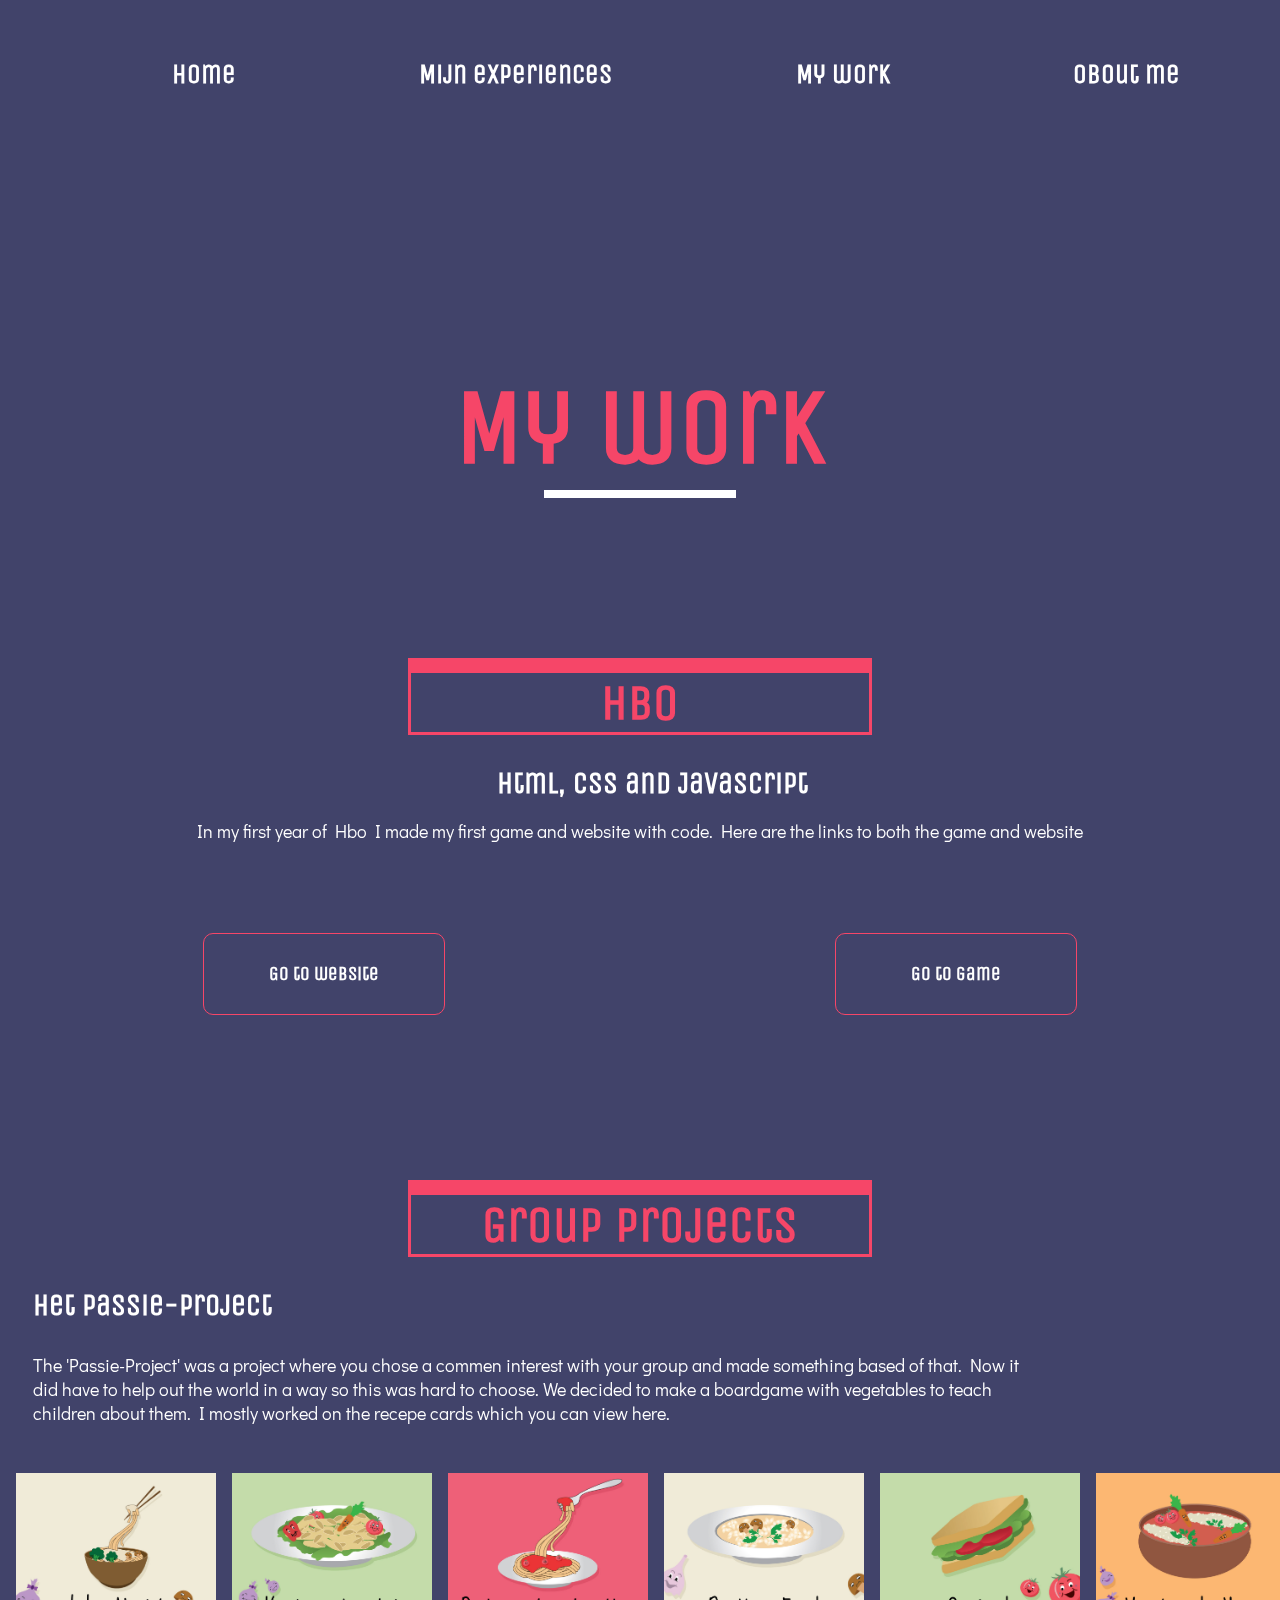
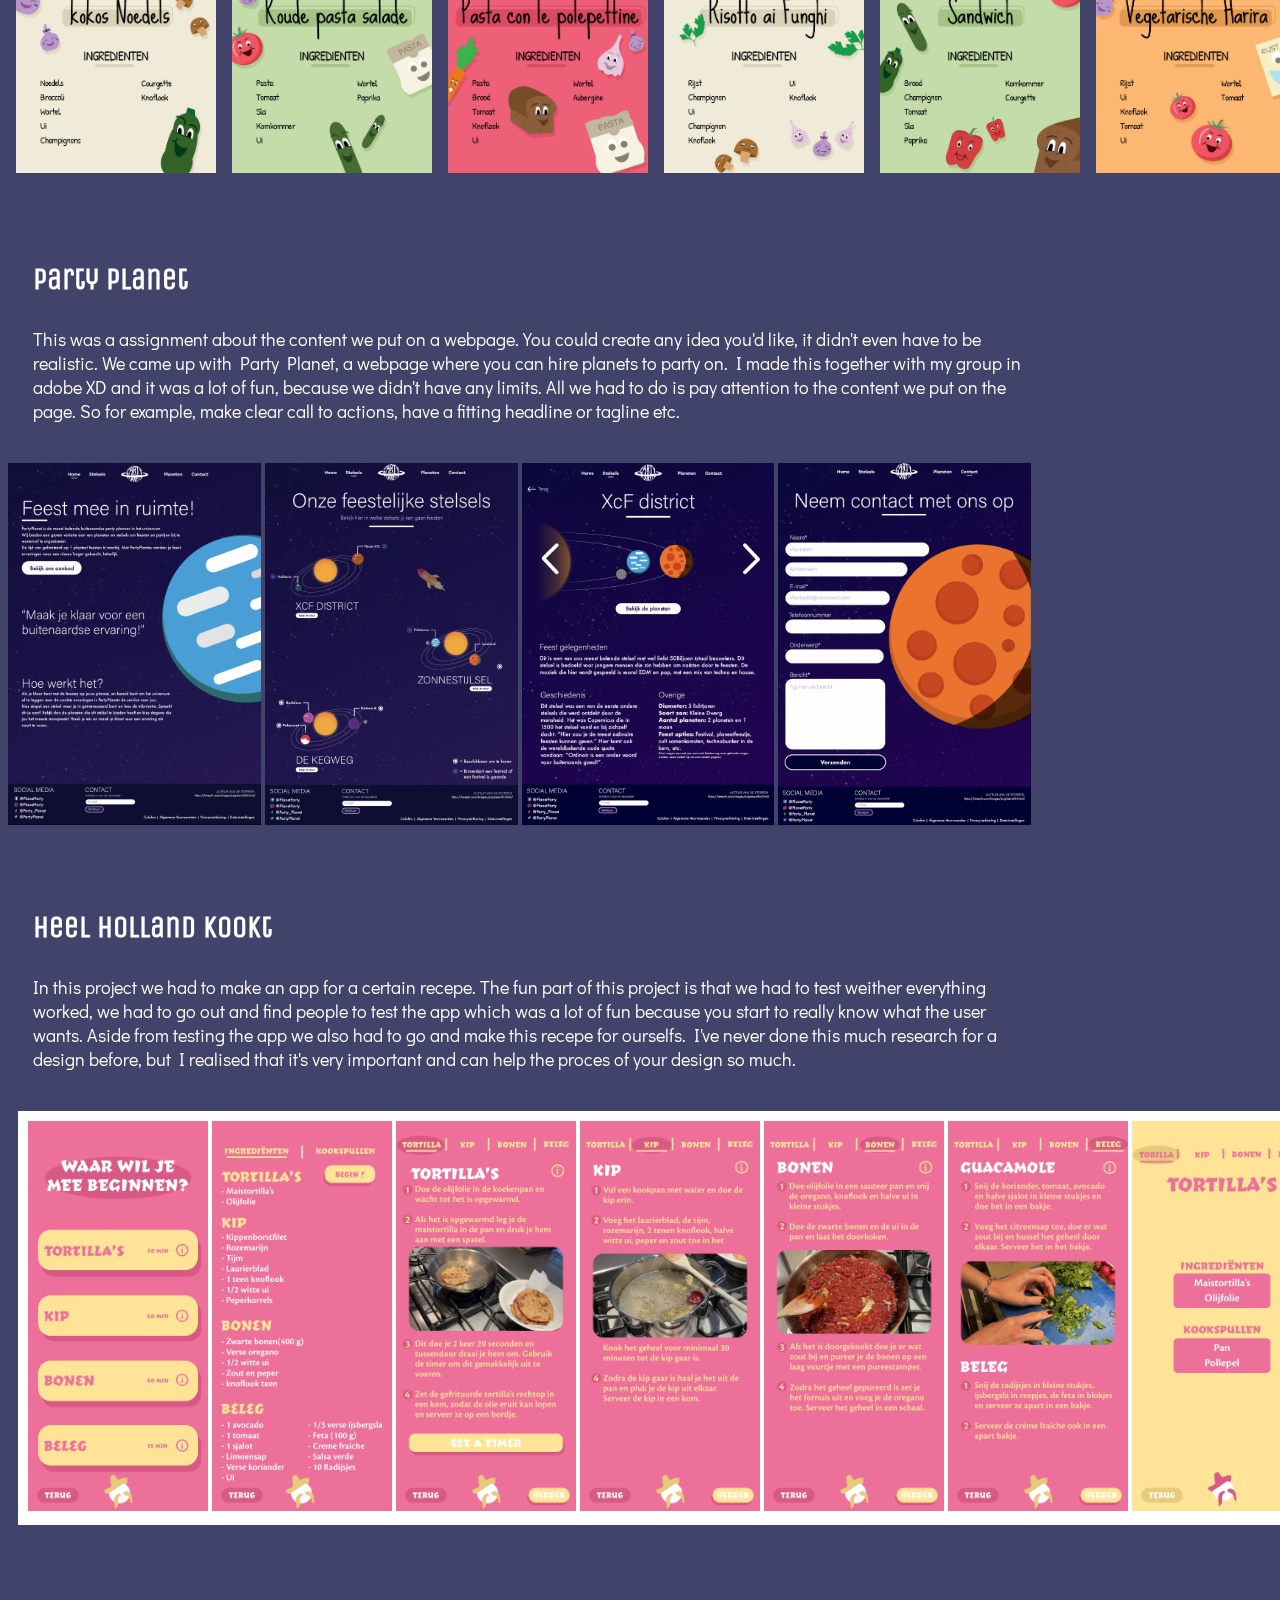
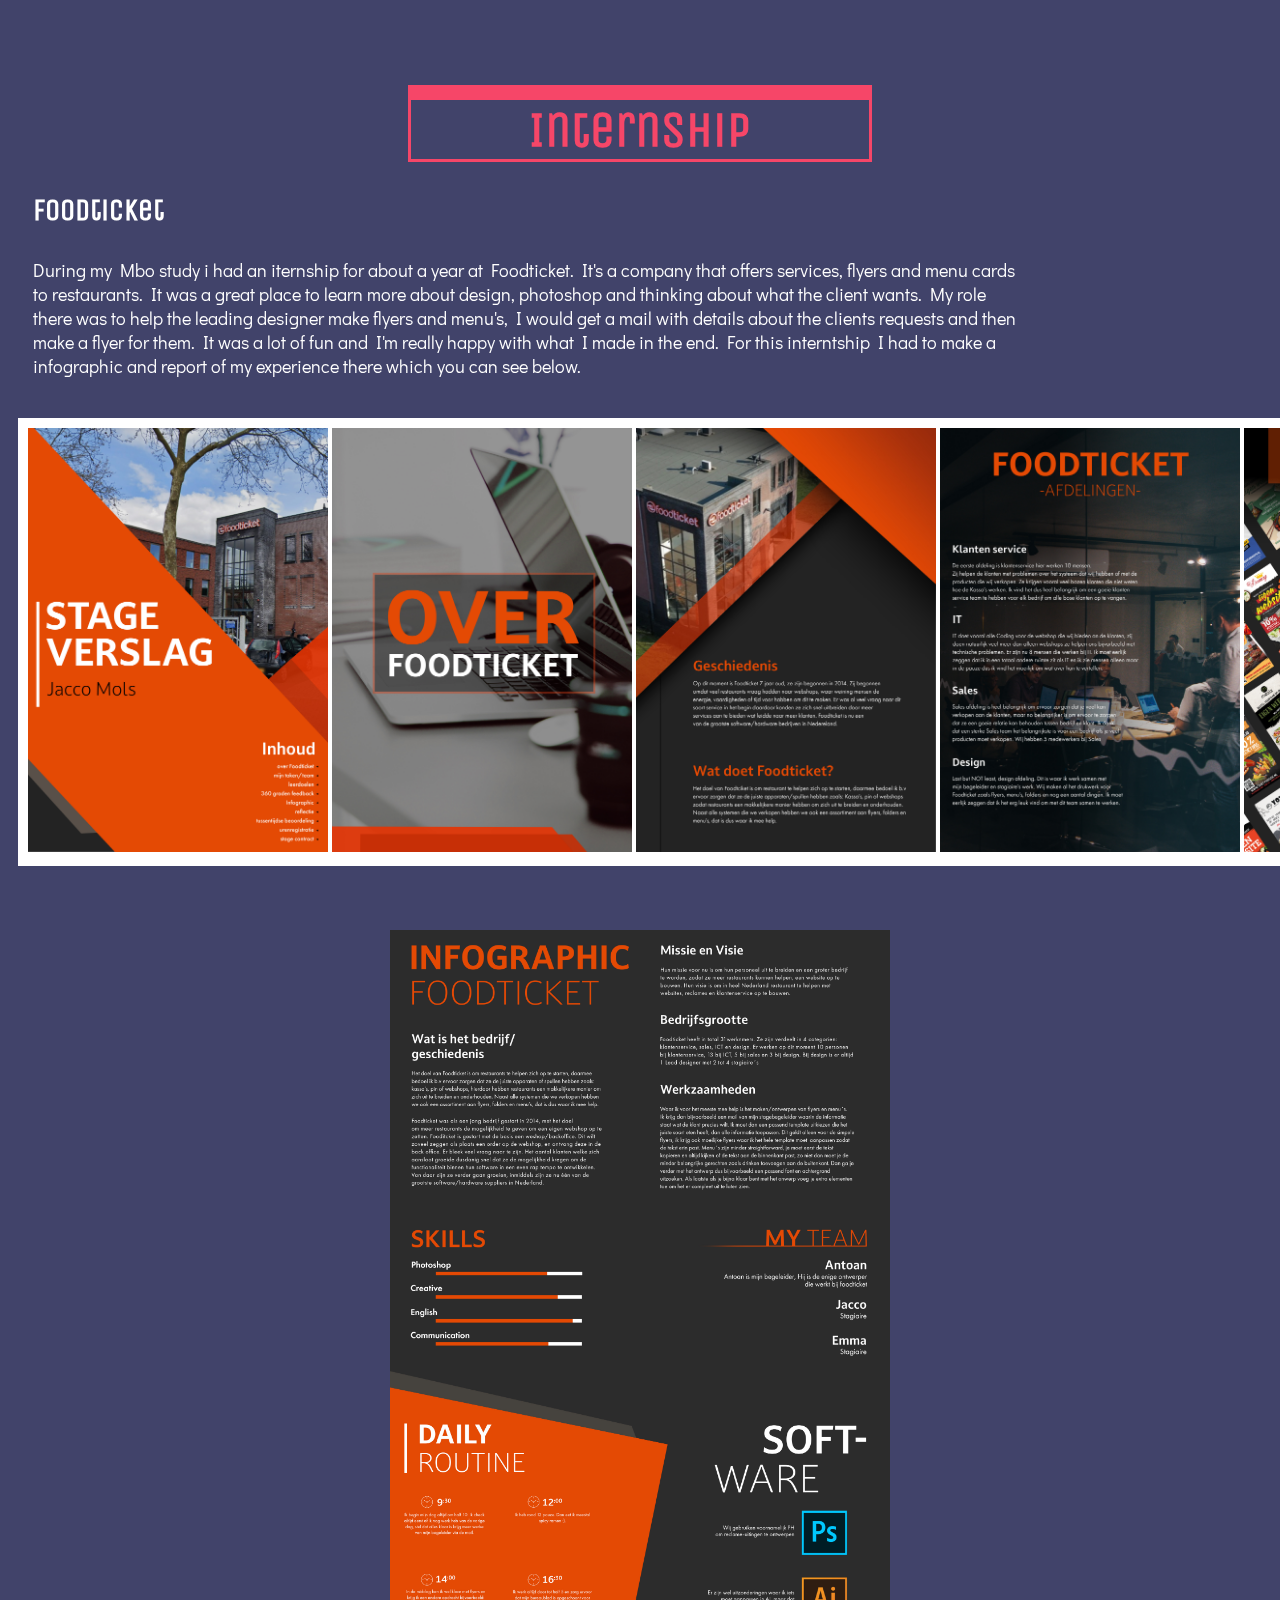
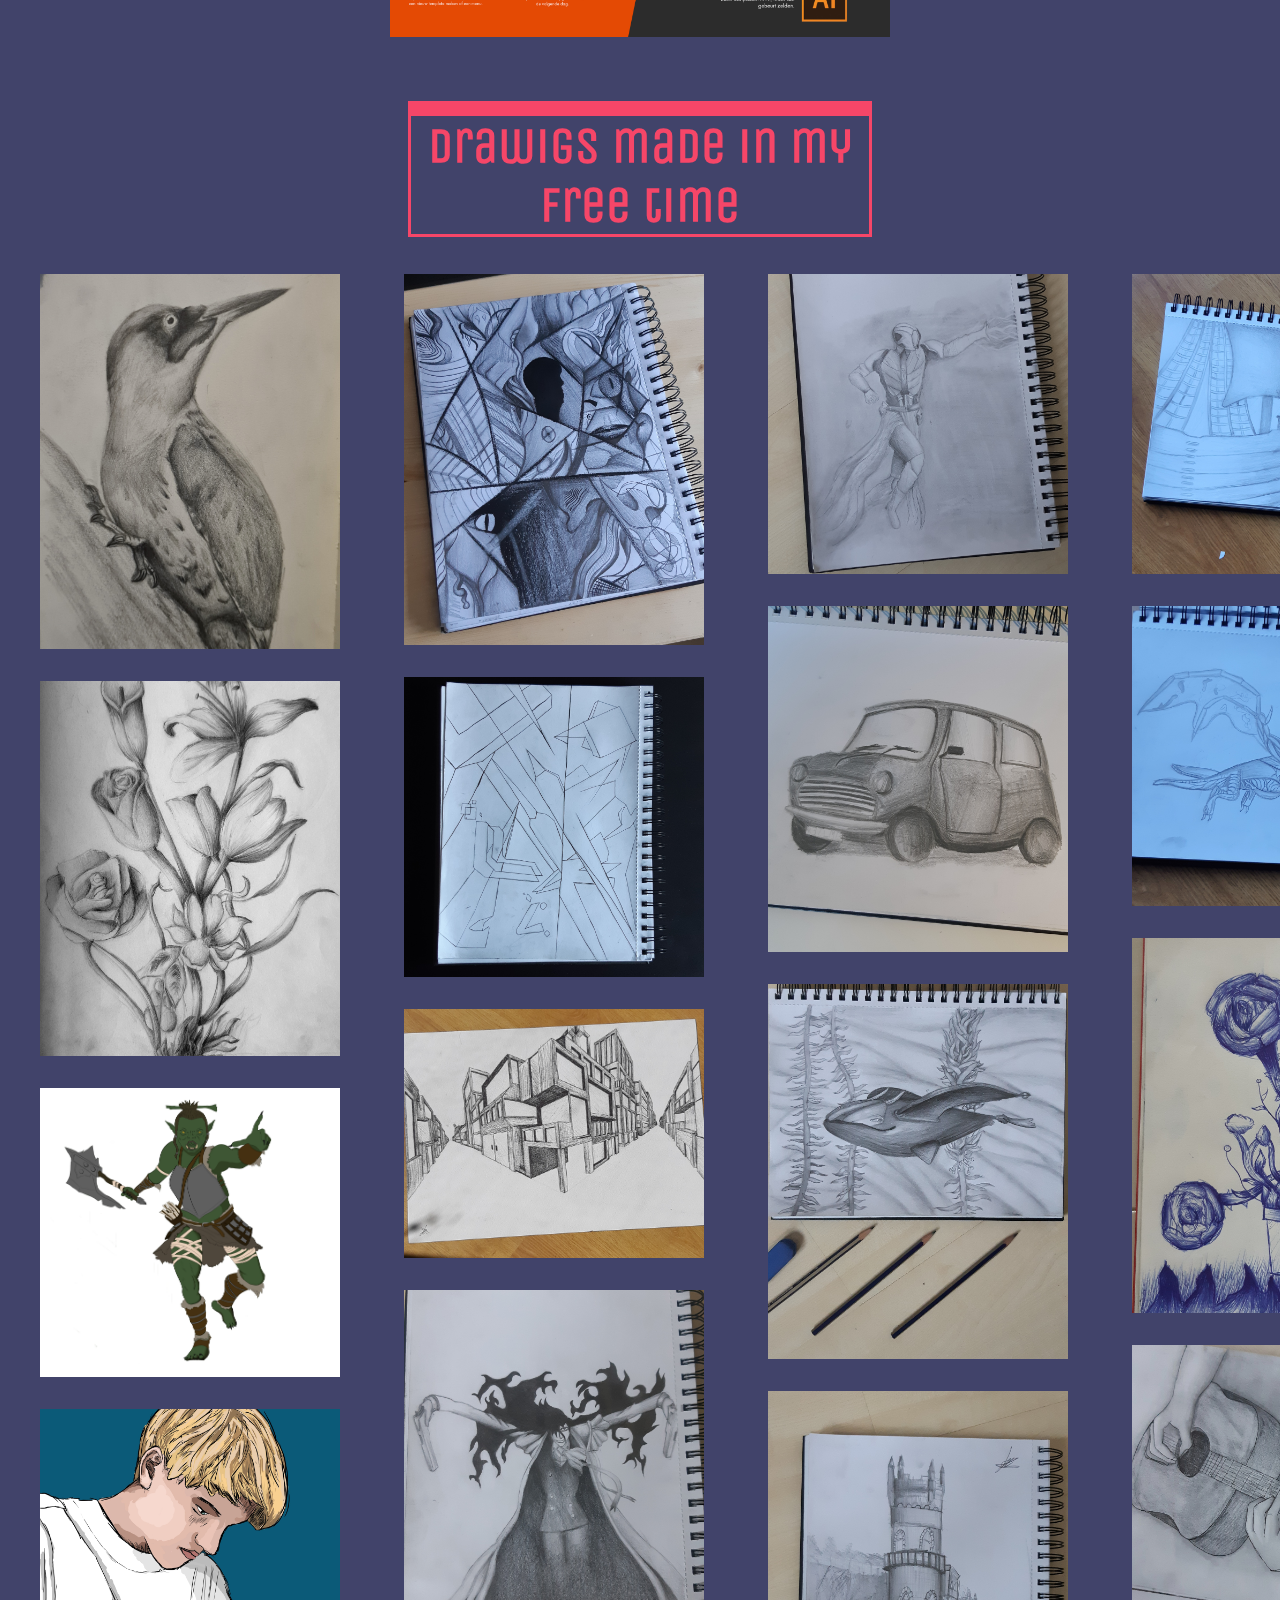
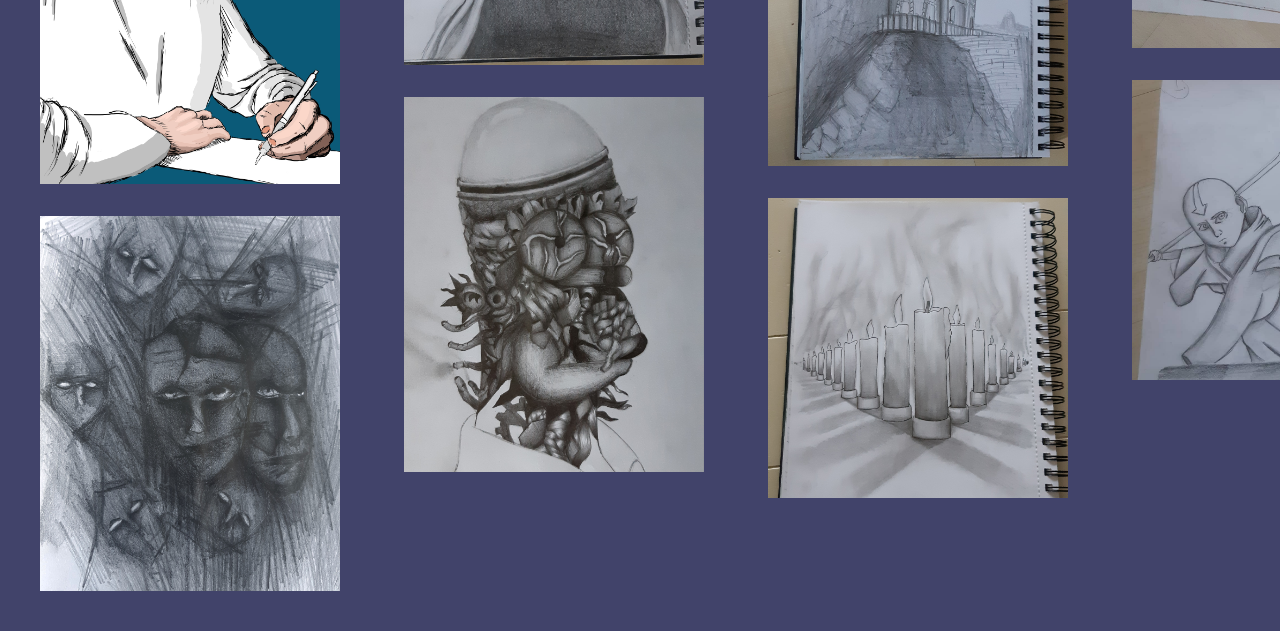
==== mijnwerk.html @ e624c6c0 "portfolio-Jacco-Mols" ====
<!DOCTYPE html>
<html lang="en">

<head>
    <meta charset="UTF-8">
    <meta http-equiv="X-UA-Compatible" content="IE=edge">
    <meta name="viewport" content="width=device-width, initial-scale=1.0">
    <title>Document</title>
    <link rel="stylesheet" href="./Style.css">
</head>

<body>



    <header>
        <nav class="header">
            <a href="./index.html"><h2>Home</h2></a>
            <a href="./mijnervaringen.html"><h2>Mijn experiences</h2></a>
            <a href="./mijnwerk.html"><h2>My work</h2></a>
            <a href="./overmij.html"><h2>Obout me</h2></a>
        </nav>

        <div class="header-line"></div>

    </header>

    <main>
        <h1 class="title">My work</h1>
        <div class="title-shape"></div>



        <h2 class="work-headers">Hbo</h2>

        <h3 class="htlm-css-js-subheader">Html, Css and JavaScript</h3>
        <p class="htlm-css-js-text">In my first year of Hbo I made my first game and website with code. Here are the links to both the game and website</p>

        <div class="html-css-js-div">
            <a class="link-to-website-game" href="https://oege.ie.hva.nl/~molsj/Eindopdracht/index.html" target="_blank">
                <div class="link-test">
                    <h3>Go to website</h3>
    
                </div>
            </a>

            <a class="link-to-website-game" href="https://jacco12.github.io/Wizard-game/" target="_blank">
                <div class="link-test">
                    <h3>Go to game</h3>
    
                </div>
            </a>
    
        </div>








        <h2 class="work-headers">Group projects</h2>
        <section class="recepe-cards-section">

            <h3 class="work-subheader">Het Passie-project</h3>
            <p class="abtwork-text">The 'Passie-Project' was a project where you chose a commen interest with your
                group and made something based of that. Now it did have to help out the world in a way so this was hard to choose.
                We decided to make a boardgame with vegetables to teach children about them. I mostly worked on the recepe cards which you can view here.
            </p>

            <div class="recepe-cards">
                <img src="./assests/images/recept1.jpg" alt="card of recepe design">
                <img src="./assests/images/recept2.jpg" alt="card of recepe design">
                <img src="./assests/images/recept3.jpg" alt="card of recepe design">
                <img src="./assests/images/recept4.jpg" alt="card of recepe design">
                <img src="./assests/images/recept5.jpg" alt="card of recepe design">
                <img src="./assests/images/recept6.jpg" alt="card of recepe design">
            </div>

        </section>

        <section class="recepe-cards-section">
            <h3 class="work-subheader">Party Planet</h3>

            <p class="abtwork-text">This was a assignment about the content we put on a webpage. You could create any idea
                you'd like, it didn't even have to be realistic. We came up with Party Planet, a webpage where you can hire planets to party on.
                I made this together with my group in adobe XD and it was a lot of fun, because we didn't have any limits. All we had to do is pay
                attention to the content we put on the page. So for example, make clear call to actions, have a fitting headline or tagline etc.
            </p>

            <img class="content-img" src="./assests/images/content1.png" alt="image of design work">
            <!-- <img class="content-img" src="./assests/images/content5.png" alt="image of design work"> -->
            <img class="content-img" src="./assests/images/content2.png" alt="image of design work">
            <img class="content-img" src="./assests/images/content3.png" alt="image of design work">
            <img class="content-img" src="./assests/images/content4.png" alt="image of design work">

        </section>

        <section class="hhk-section">
            <h3 class="work-subheader">Heel Holland Kookt</h3>
            <p class="abtwork-text">In this project we had to make an app for a certain recepe. The fun part of this project is that
                we had to test weither everything worked, we had to go out and find people to test the app which was a lot of fun because you
                start to really know what the user wants. Aside from testing the app we also had to go and make this recepe for ourselfs. I've never
                done this much research for a design before, but I realised that it's very important and can help the proces of your design so much.

            </p>

            <div class="stageverslag-div">
                <img class="hhk-img" src="./assests/images/tostada0.png" alt="image of design work">
                <img class="hhk-img" src="./assests/images/tostada14.png" alt="image of design work">
                <img class="hhk-img" src="./assests/images/tostada1.png" alt="image of design work">
                <img class="hhk-img" src="./assests/images/tostada2.png" alt="image of design work">
                <img class="hhk-img" src="./assests/images/tostada3.png" alt="image of design work">
                <img class="hhk-img" src="./assests/images/tostada4.png" alt="image of design work">
                <img class="hhk-img" src="./assests/images/tostada10.png" alt="image of design work">
                <img class="hhk-img" src="./assests/images/tostada11.png" alt="image of design work">
                <img class="hhk-img" src="./assests/images/tostada12.png" alt="image of design work">
                <img class="hhk-img" src="./assests/images/tostada13.png" alt="image of design work">
                <img class="hhk-img" src="./assests/images/tostada5.png" alt="image of design work">
                <img class="hhk-img" src="./assests/images/tostada6.png" alt="image of design work">
                <img class="hhk-img" src="./assests/images/tostada7.png" alt="image of design work">
                <img class="hhk-img" src="./assests/images/tostada8.png" alt="image of design work">
            </div>

        </section>






        <h2 class="work-headers">Internship</h2>

        <h3 class="work-subheader">Foodticket</h3>
        <p class="abtwork-text">During my Mbo study i had an iternship for about a year at Foodticket. It's a company that offers services,
            flyers and menu cards to restaurants. It was a great place to learn more about design, photoshop and thinking about what the client wants.
            My role there was to help the leading designer make flyers and menu's, I would get a mail with details about the clients requests and
            then make a flyer for them. It was a lot of fun and I'm really happy with what I made in the end. For this interntship I had to make
            a infographic and report of my experience there which you can see below.
        </p>


        <div class="stageverslag-div">
            <img class="stageverslag-img" src="./assests/images/stageverslag-page1.jpg" alt="image of design">
            <img class="stageverslag-img" src="./assests/images/stageverslag-page2.jpg" alt="image of design">
            <img class="stageverslag-img" src="./assests/images/stageverslag-page3.jpg" alt="image of design">
            <img class="stageverslag-img" src="./assests/images/stageverslag-page4.jpg" alt="image of design">
            <img class="stageverslag-img" src="./assests/images/stageverslag-page5.jpg" alt="image of design">
            <img class="stageverslag-img" src="./assests/images/stageverslag-page6.jpg" alt="image of design">
            <img class="stageverslag-img" src="./assests/images/stageverslag-page7.jpg" alt="image of design">
            <img class="stageverslag-img" src="./assests/images/stageverslag-page8.jpg" alt="image of design">
            <img class="stageverslag-img" src="./assests/images/stageverslag-page9.jpg" alt="image of design">
            <img class="stageverslag-img" src="./assests/images/stageverslag-page10.jpg" alt="image of design">
            <img class="stageverslag-img" src="./assests/images/stageverslag-page11.jpg" alt="image of design">
            <img class="stageverslag-img" src="./assests/images/stageverslag-page12.jpg" alt="image of design">
            <img class="stageverslag-img" src="./assests/images/stageverslag-page13.jpg" alt="image of design">
        </div>

        <div class="stagework-div">
            <img class="design-example" src="./assests/images/infographic-foodticket-a3.jpg" alt="infrographic design">
        </div>




        <h2 class="work-headers">Drawigs made in my free time</h2>


        <div class="drawings-div">
            
            <div class="drawing-smalldiv">
                <img src="./assests/images/drawing1.jpg" alt="picture of drawing">
                <img src="./assests/images/drawing2.jpg" alt="picture of drawing">
                <img src="./assests/images/drawing3.jpg" alt="picture of drawing">
                <img src="./assests/images/drawing5.jpg" alt="picture of drawing">
                <img src="./assests/images/drawing6.jpg" alt="picture of drawing">
            </div>

           <div class="drawing-smalldiv">
            <img src="./assests/images/drawing7.jpg" alt="picture of drawing">
            <img src="./assests/images/drawing8.jpg" alt="picture of drawing">
            <img src="./assests/images/drawing9.jpg" alt="picture of drawing">
            <img src="./assests/images/drawing10.jpg" alt="picture of drawing">
            <img src="./assests/images/drawing11.jpg" alt="picture of drawing">
           </div>

            <div class="drawing-smalldiv">
            <img src="./assests/images/drawing12.jpg" alt="picture of drawing">
            <img src="./assests/images/drawing13.jpg" alt="picture of drawing">
            <img src="./assests/images/drawing14.jpg" alt="picture of drawing">
            <img src="./assests/images/drawing15.jpg" alt="picture of drawing">
            <img src="./assests/images/drawing16.jpg" alt="picture of drawing">
            </div>

            <div class="drawing-smalldiv">
            <img src="./assests/images/drawing17.jpg" alt="picture of drawing">
            <img src="./assests/images/drawing18.jpg" alt="picture of drawing">
            <img src="./assests/images/drawing19.jpg" alt="picture of drawing">
            <img src="./assests/images/drawing20.jpg" alt="picture of drawing">
            <img src="./assests/images/drawing21.jpg" alt="picture of drawing">
            </div>

        </div>

    </main>



    <Footer></Footer>





</body>

</html>
---- Style.css ----
/* General */
@font-face {
    font-family: 'header';
    src: url(./assests/fonts/unicaone-regular.ttf);
}

@font-face {
    font-family: 'text';
    src: url(./assests/fonts/DidactGothic-Regular.ttf);
}


body {
    background-color:rgb(65, 67, 106);
}

a {
    text-decoration: none;
}

h1, h2, h3, h4 {
    font-family: 'header';
}

p {
    font-size: 18px;
    font-family: 'text';
}


/* Header */
.header {
    display: flex;
    flex-direction: row;
    justify-content: space-around;
    margin-bottom: 15em;
    margin-top: 2em;
    font-size: 18px;
    margin-left: 4em;
}

.header h2:hover {
    color:rgb(246, 70, 104);
}

.header h2 {
    margin-bottom: 4px;
}

.header a {
    text-decoration: none;
    color: white;
}

.location-indicator1 {
    background-color:rgb(246, 70, 104);
    height: 3px;
    width: 60px;
}



/* Top part/title part */
.title {
    color:  rgb(246, 70, 104);
    text-align: center;
    font-size: 80pt;
    margin-bottom: 0;
}


.title-shape {
    background-color: white;
    width: 12em;
    height: 0.5em;
    margin: auto;
    margin-bottom: 10em;
}


.work-block {
    background-color:rgb(41, 43, 77);
    width: 100%;
    height: 600px;
    margin-bottom: 20em;
}

.work-items {
    display: flex;
    justify-content: center;
    margin-bottom: 2em;
}

.work-item {
    border:2px solid rgb(246, 70, 104) ;
    border-radius: 20px;
    width: 400px;
    height: 200px;
    margin: 3em;
    margin-top: 5em;
    display: flex;
    justify-content: center;
    align-items: center;
    font-size: 20px;
    color:rgb(246, 70, 104);
    font-size: 30px;
}

.categorie-item {
    color:rgb(255, 255, 255);
    font-size: 100px;
    text-align: center;
    margin-bottom: 0;
}

.work-link {
    text-decoration: none;
    text-align: center;
    color: white;
    padding: 0.5em;
    border: solid;
    border-color:rgb(246, 70, 104);
    border-radius: 10px;
    margin-left: 22em;
    margin-right: 22em;
}

.work-link:hover {
    background-color:rgb(246, 70, 104);
    border-color:rgb(41, 43, 77)
}

.categorie-item-text {
    color: white;
    text-align: center;
    font-size: 15px;
}


.mijnwerk-homepage {
    display: flex;
}

.design-example {
    max-width: 500px;
}

.arrow {
    width: 500px;
    color:rgb(246, 70, 104);
    margin: auto;
    display: flex;
    justify-content: center;
    margin-bottom: 20em;
}

.arrow:hover {
    color: white;
}

.categories {
    display: flex;
    justify-content: left;
    flex-direction: column;
}

.contact {
    display: flex;
    justify-content: space-between;
    border: solid;
    border-color:rgb(41, 43, 77);
    border-radius: 15px;
    border-width: 4px;
}

.contact-div {
    background-color:rgb(41, 43, 77);
    width: 800px;
    height: 62.5em;
}

.contact-div a {
    display: flex;
    justify-content: center;
}

.contact-button {
    margin-left: 10px;
    text-align: center;
    width: 200px;
    padding: 0.5em;
    color: white;
    border: solid;
    border-color:rgb(246, 70, 104);
    border-radius: 10px;
}

.contact-button:hover {
    border-color:rgb(41, 43, 77);
    color: white;
    background-color:rgb(246, 70, 104)
}

.contact-header {
    color:rgb(246, 70, 104);
    text-align: center;
    font-size: 70px;
    margin-left: 10px;
    margin-bottom: 3em;
    margin-top: 3em;
}

.profile-pic {
    width: 800px;
    background-color:rgb(246, 70, 104)
}



/* Mijn werk page */
.html-css-js-div {
    display: flex;
    justify-content: space-around;
}


.link-test {
    width: 15em;
    height: 5em;
    text-align: center;
    display: flex;
    align-items: center;
    justify-content: center;
    margin-bottom: 10em;
    border-radius: 10px;
    border: solid;
    border-color:rgb(246, 70, 104);
    border-radius: 10px;
    border-width: 1.5px;
    color: white;
}

.link-test:hover {
    background-color:rgb(246, 70, 104);
    color: white;
}

.link-to-website-game {
    text-decoration: none;
    color:rgb(65, 67, 106)
}

.htlm-css-js-subheader {
    text-align: center;
    color:white;
    font-size: 30px;
    margin-left: 25px;
    margin-bottom: 0;
}

.htlm-css-js-text {
    color: white;
    text-align: center;
    font-size: 18px;
    margin-bottom: 5em;
}

.work-headers {
    color:rgb(246, 70, 104);
    margin-bottom: 2em;
    font-size: 50px;
    text-align: center;
    margin: 5px;
    border: solid;
    border-top-width: 15px;
    margin-left: 8em;
    margin-right: 8em;
}

.work-subheader {
    color:white;
    font-size: 30px;
    margin-left: 25px
}

.abtwork-text {
    color: white;
    width: 55em;
    margin-right: 50px;
    margin-left: 25px;
    margin-bottom: 40px;
    font-size: 18px;
}

.recepe-cards-section {
    margin-bottom: 5em;
}

.recepe-cards {
    display: flex;
    flex-direction: row;
}

.recepe-cards img {
    width: 200px;
    padding: 0.5em;
}

.stagework-div {
    display: flex;
    margin-bottom: 4em;
    justify-content: center;
}


.stageverslag-div {
    margin: 10px;
    padding: 10px;
    background-color: #ffffff;
    width: 99%;
    overflow-x: auto;
    overflow-y: hidden;
    white-space: nowrap;
    justify-self: start;
    margin-bottom: 4em;
}

.stageverslag-img {
    width: 300px;
}

.content-img {
    width: 20%;
}

.hhk-img {
    width: 180px;
}

.hhk-section {
    margin-bottom: 10em;
}

.drawings-div img {
    width: 300px;
    padding: 1em;
}

.drawings-div {
    display: flex
}

.drawing-smalldiv {
    display: flex;
    flex-direction: column;
    padding: 1em;
}



/* Over mij page */
.overmij-text {
    margin-bottom: 12em;
    text-align: left;
    font-size: 15px;
}

.abtme-titletext {
    text-align: center;
    color: white;
    margin-bottom: 15em;
}

.abtme-div {
    background-color: rgb(41, 43, 77);
    border-radius: 20px;
    height: 350px;
    padding: 3em;
    margin-bottom: 8em;
    display: flex;
    justify-content: space-around;

}

.abtme-div h2 {
    color:white;
    font-size: 50px;
}

.abtme-div p {
    width: 400px; 
    color:rgb(151, 153, 184);
}

.skillsets {
    text-align: center;
    margin-left: 50px;
    font-size: 30px;
    padding: 3em;
}

.skillsets h2 {
    color:rgb(246, 70, 104)
}

.skills {
    display: flex;
    justify-content: space-around;
}

.skills p {
    padding: 0.5em;
    color: white;
    background-color:rgb(65, 67, 106);
    border: solid;
    border-color:rgb(246, 70, 104);
    border-radius: 8px;
    text-align: center;
}


.abtme-shape p {
    color:white;
    font-family: 'text';
    font-size: 15px;
}

.abtme-shape div {
    display: flex;
    width: 500px;
}

.abtme-shape div p {
    border: solid;
    border-color:rgb(246, 70, 104);
    width: 400px;
    margin-right: 2em;
    padding: 0.5em;
}

.abtme-shape h2 {
    color:rgb(246, 70, 104);
    font-size: 50px;
}






/* Background Imgaes */

.skinny-line {
    position: absolute;
}




/* My experiences */

.myexp-section {
    margin: 2em;
}

.myexp-section h3 {
    font-size: 22px;
    margin: 0;
    margin-left: 10px;
}


.myexp-header {
    color: white;
    background-color:rgb(246, 70, 104);
    font-size: 40px;
    border-radius: 10px;
    width: 100px;
    padding: 0.5em;
    margin-bottom: 15px;
}

.myexp-header-right {
    color: white;
    background-color:rgb(246, 70, 104);
    font-size: 40px;
    border-radius: 10px;
    padding: 0.5em;
    text-align: right;
    margin-left: 30em;
    margin-bottom: 15px;
}

.myexp-subheader {
    color: white;
    font-size: 20px;
}

.myexp-subheader-right {
    text-align: right;
    color: white;
}

.myexp-text {
    color: white;
    font-size: 16px;
    width: 600px
}


.myexp-text-right {
    text-align: right;
    color: white;
    margin-left: 800px;

}
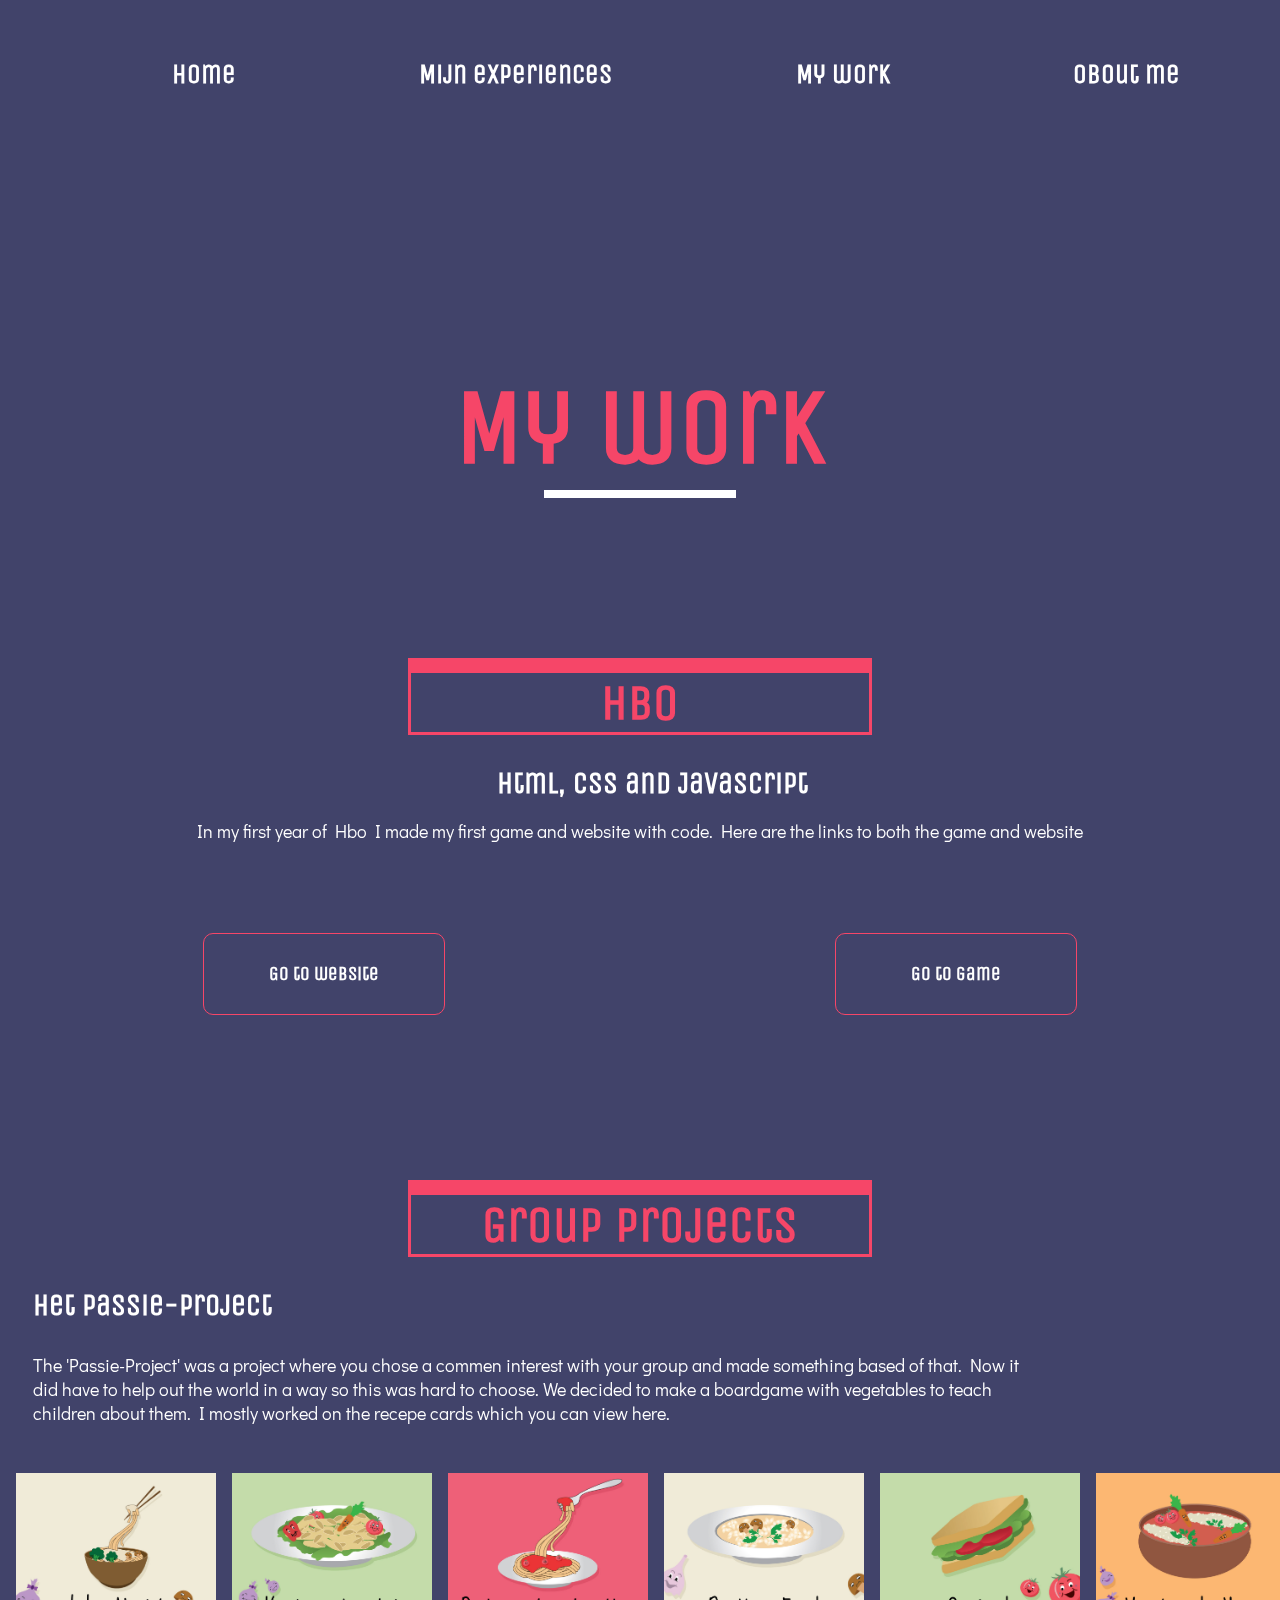
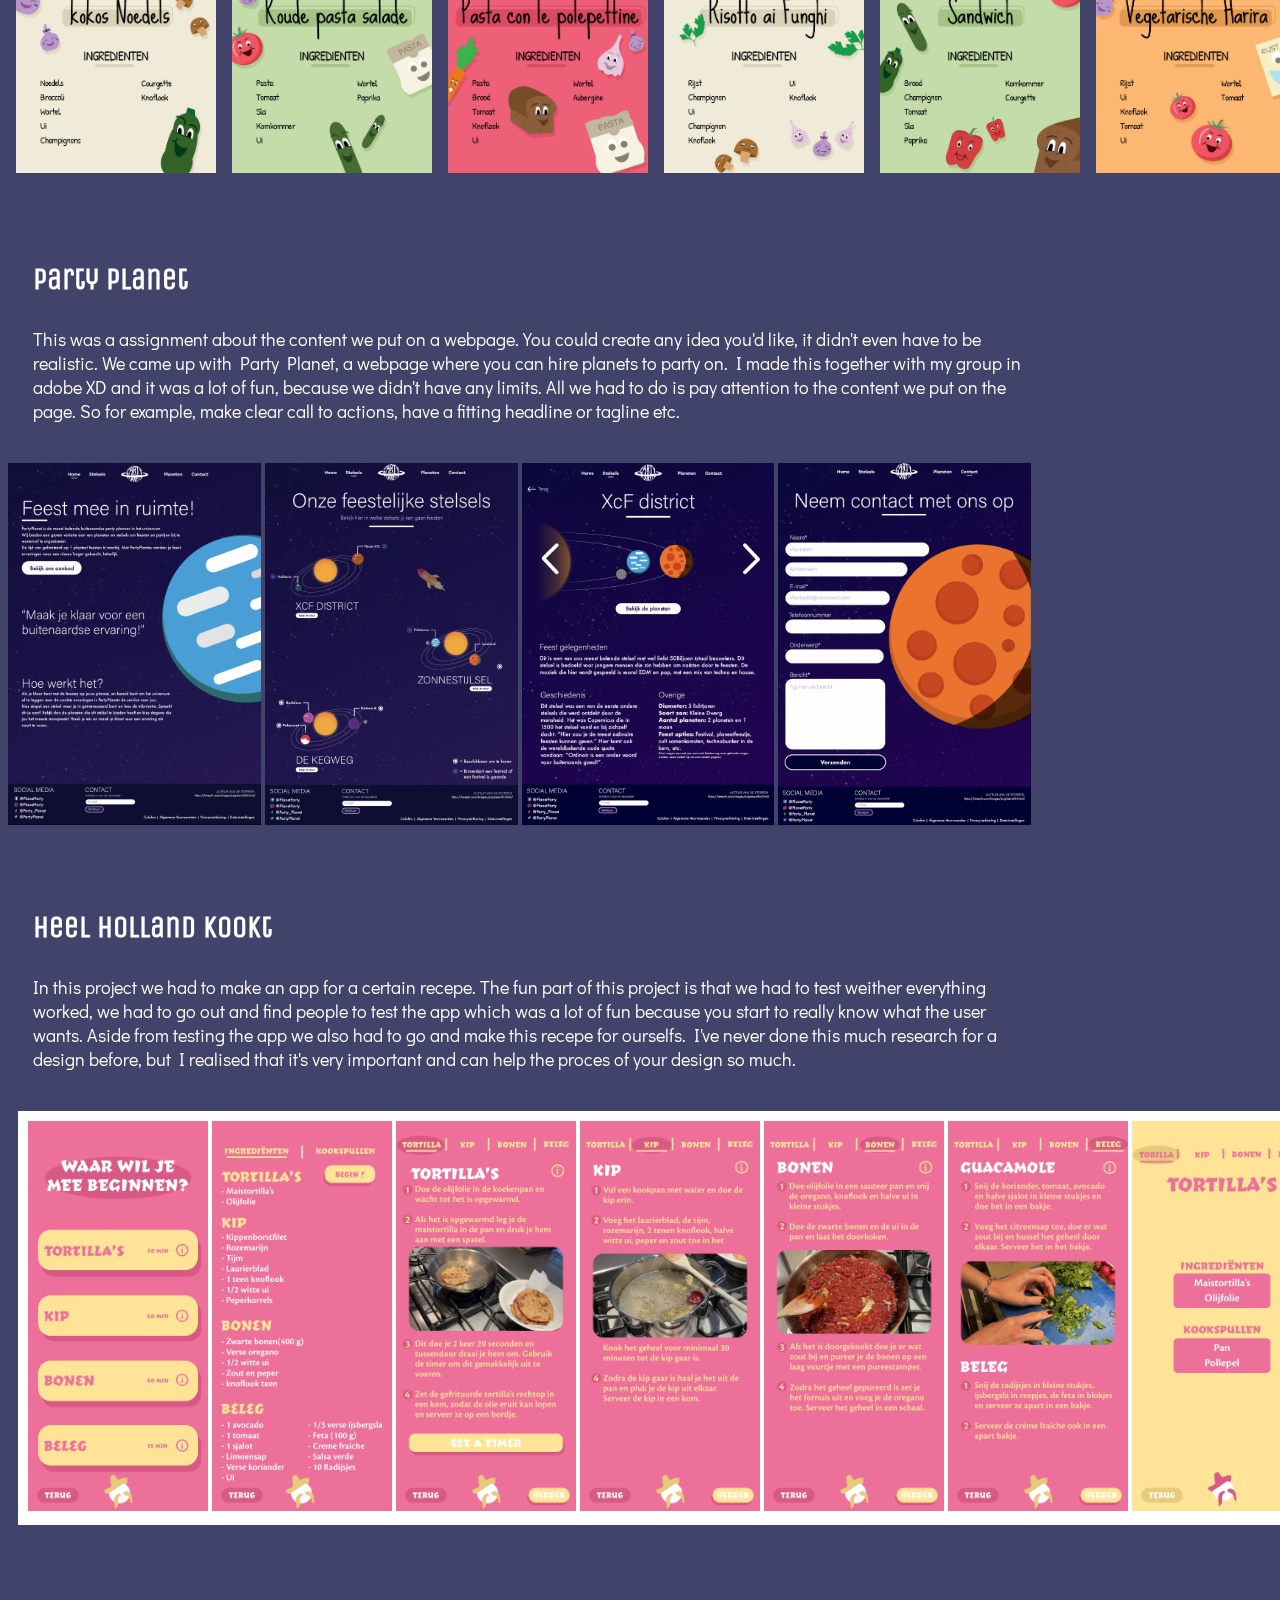
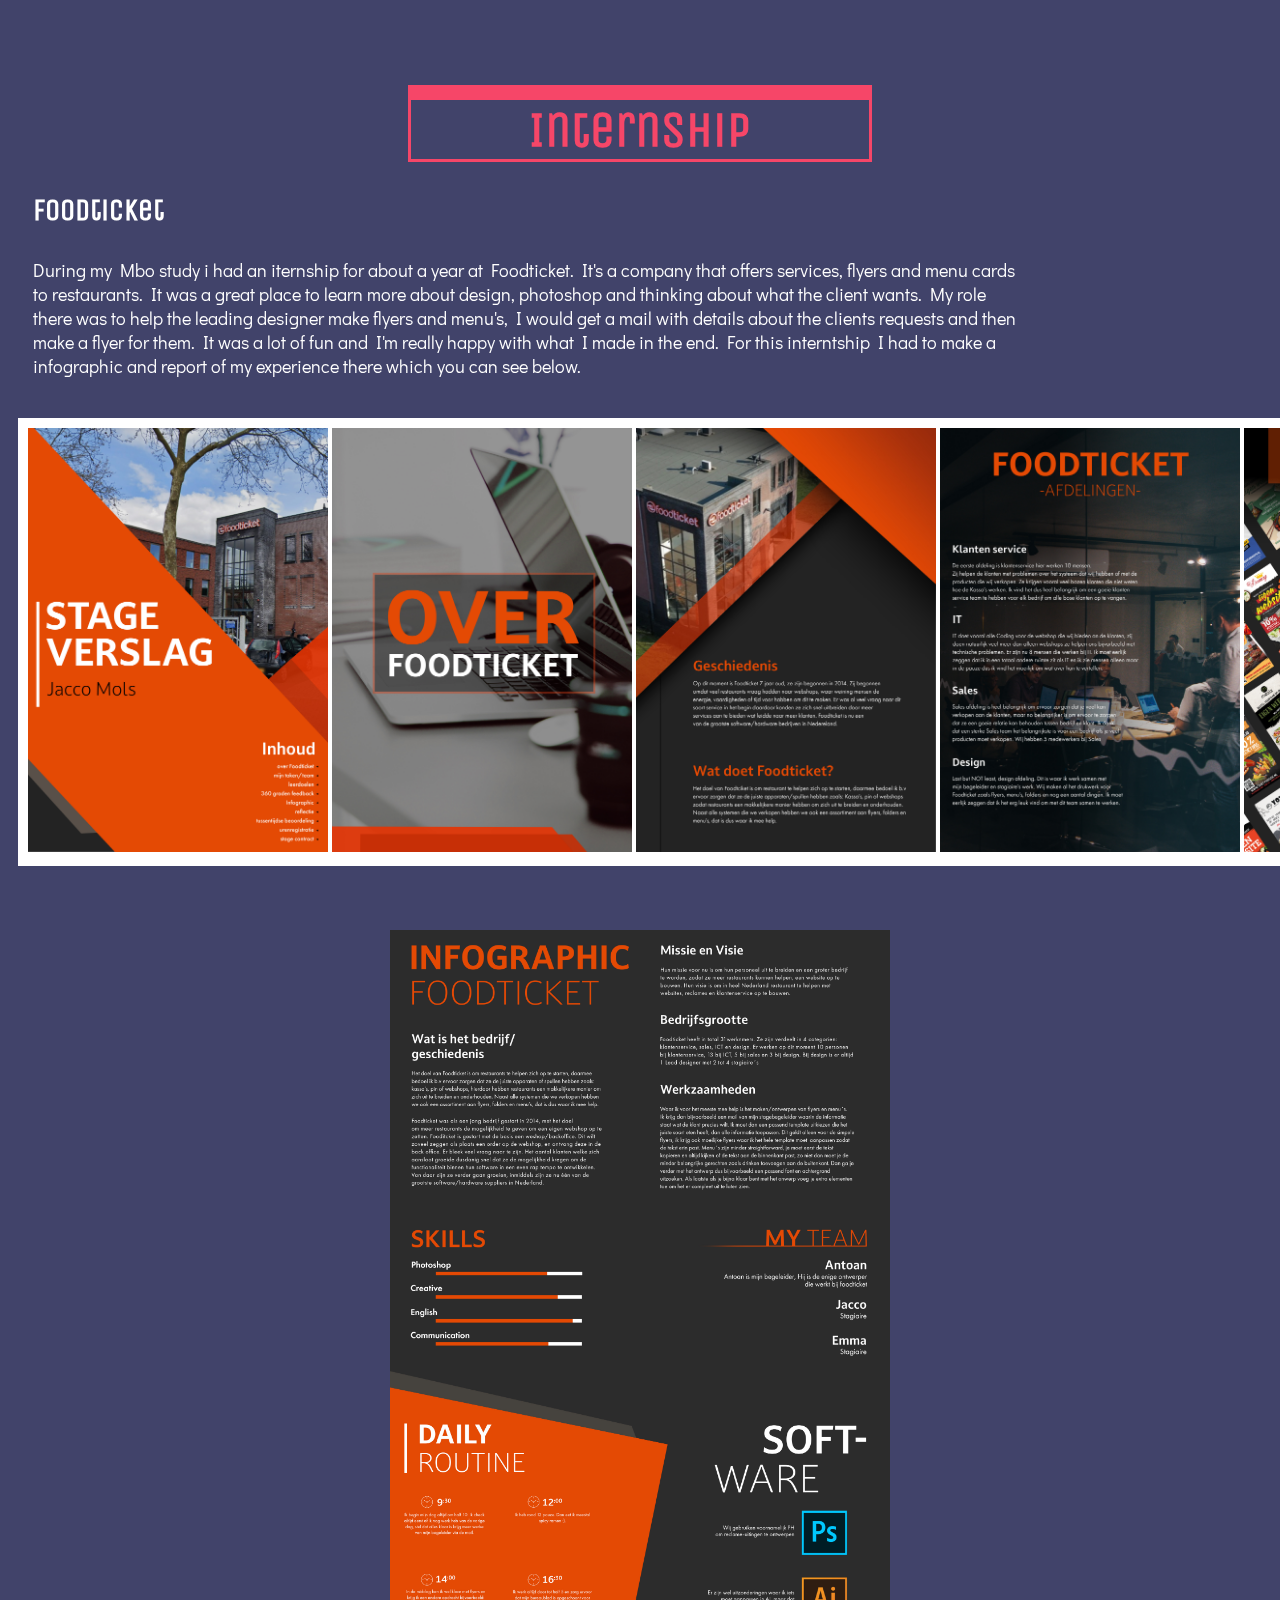
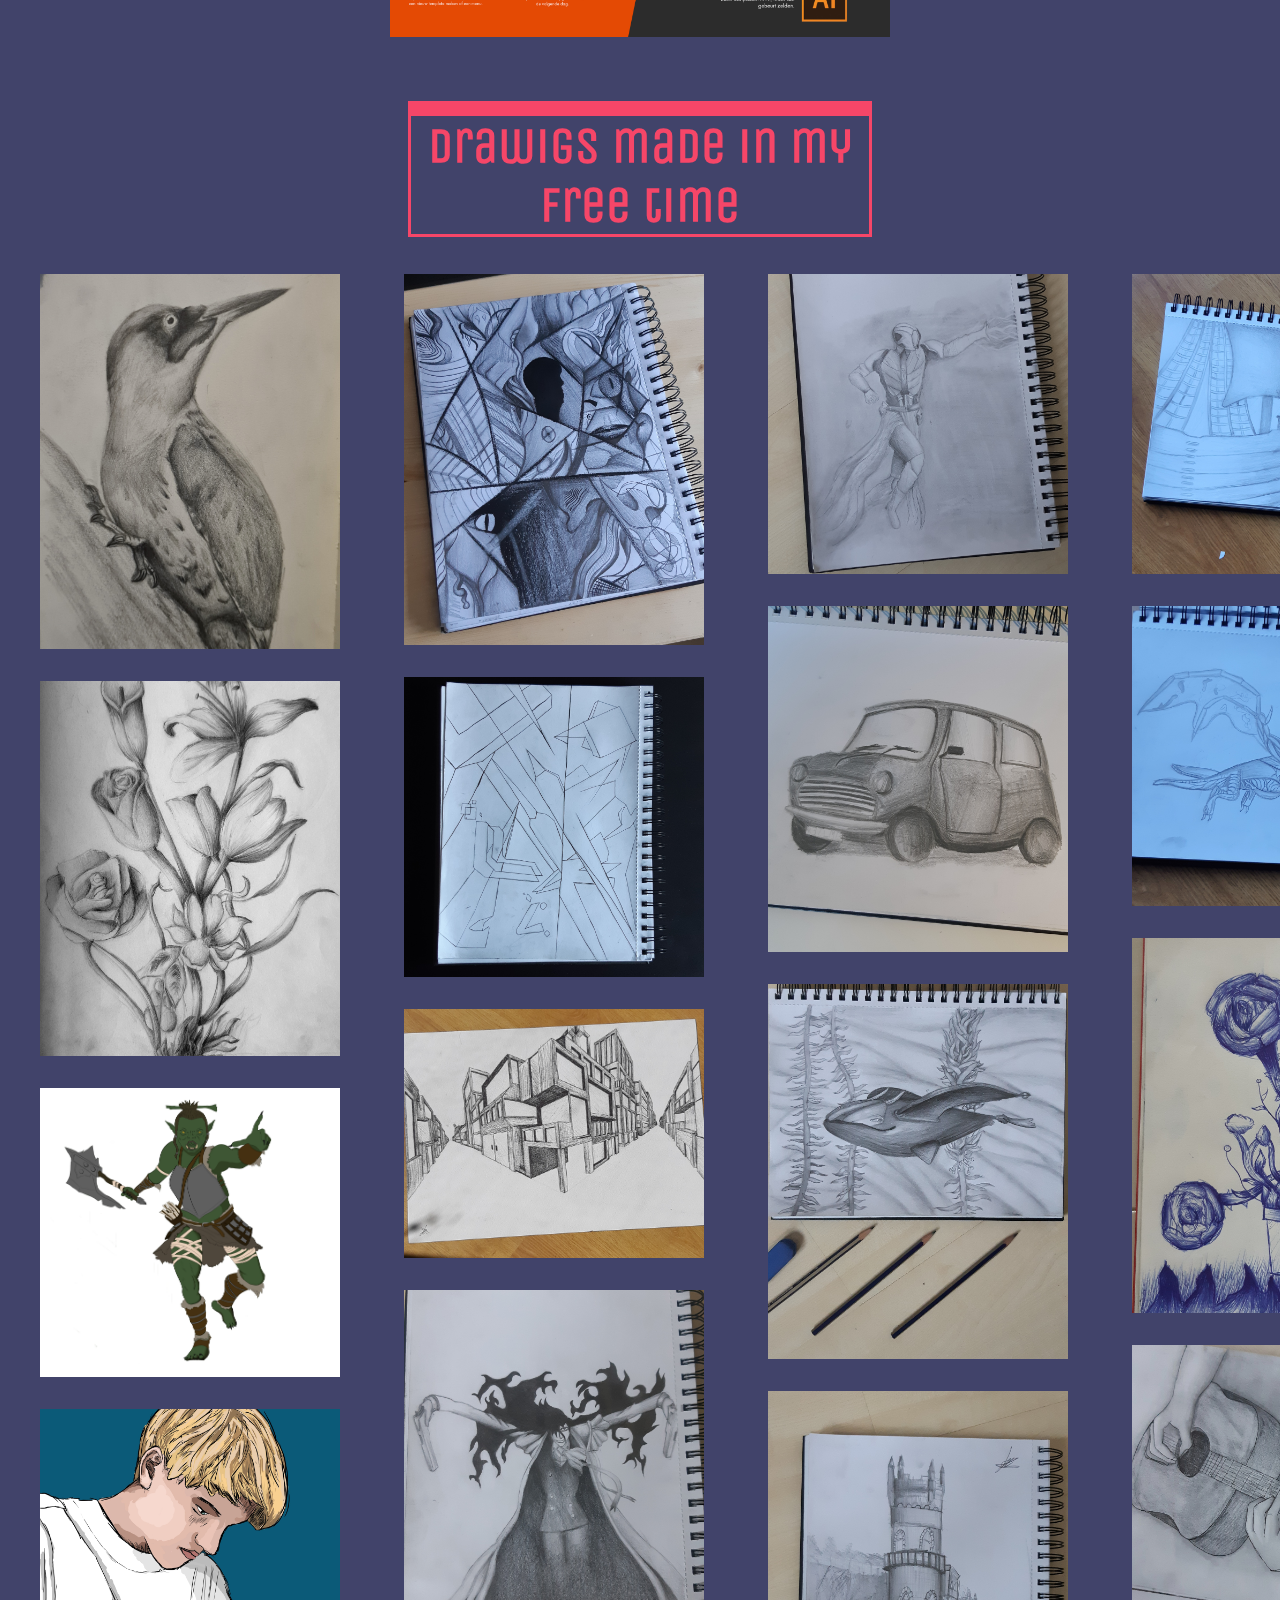
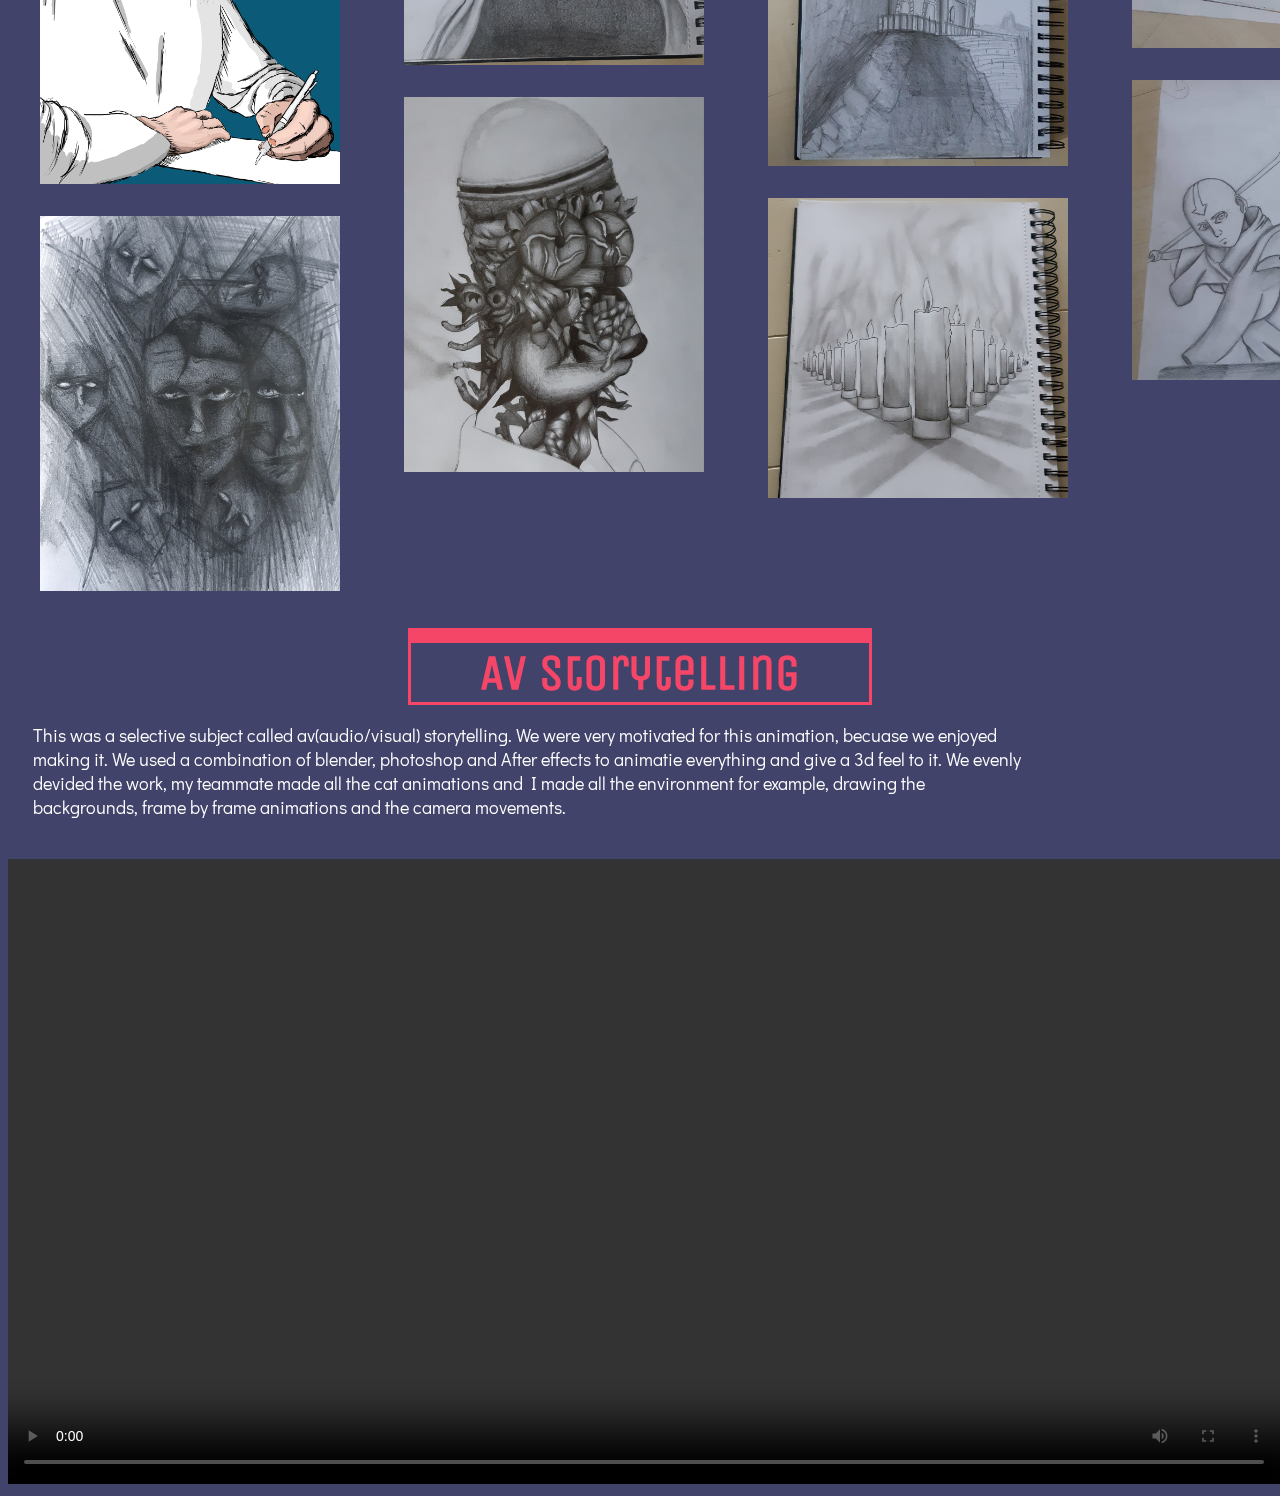
==== commit 6619ede9: "Update mijnwerk.html" ====
--- a/mijnwerk.html
+++ b/mijnwerk.html
@@ -37,7 +37,7 @@
         <p class="htlm-css-js-text">In my first year of Hbo I made my first game and website with code. Here are the links to both the game and website</p>
 
         <div class="html-css-js-div">
-            <a class="link-to-website-game" href="https://oege.ie.hva.nl/~molsj/Eindopdracht/index.html" target="_blank">
+            <a class="link-to-website-game" href="https://jacco12.github.io/internetstandaarden/" target="_blank">
                 <div class="link-test">
                     <h3>Go to website</h3>
     
@@ -203,6 +203,20 @@
 
         </div>
 
+        <section>
+            <h2 class="work-headers">Av storytelling</h2>
+            <p class="abtwork-text mp4">This was a selective subject called av(audio/visual) storytelling. We were very motivated for this animation,
+                becuase we enjoyed making it. We used a combination of blender, photoshop and After effects to animatie everything
+                and give a 3d feel to it. We evenly devided the work, my teammate made all the cat animations and I made all the
+                environment for example, drawing the backgrounds, frame by frame animations and the camera movements.
+                </p>     
+            <video class="video" width="1290" height="625" controls>
+                    <source src="./assests/videos/av-storytelling.mp4" type="video/mp4">
+                    Your browser does not support the video tag.
+            </video>
+                  
+        </section>
+
     </main>
 
 
@@ -215,4 +229,4 @@
 
 </body>
 
-</html>+</html>
